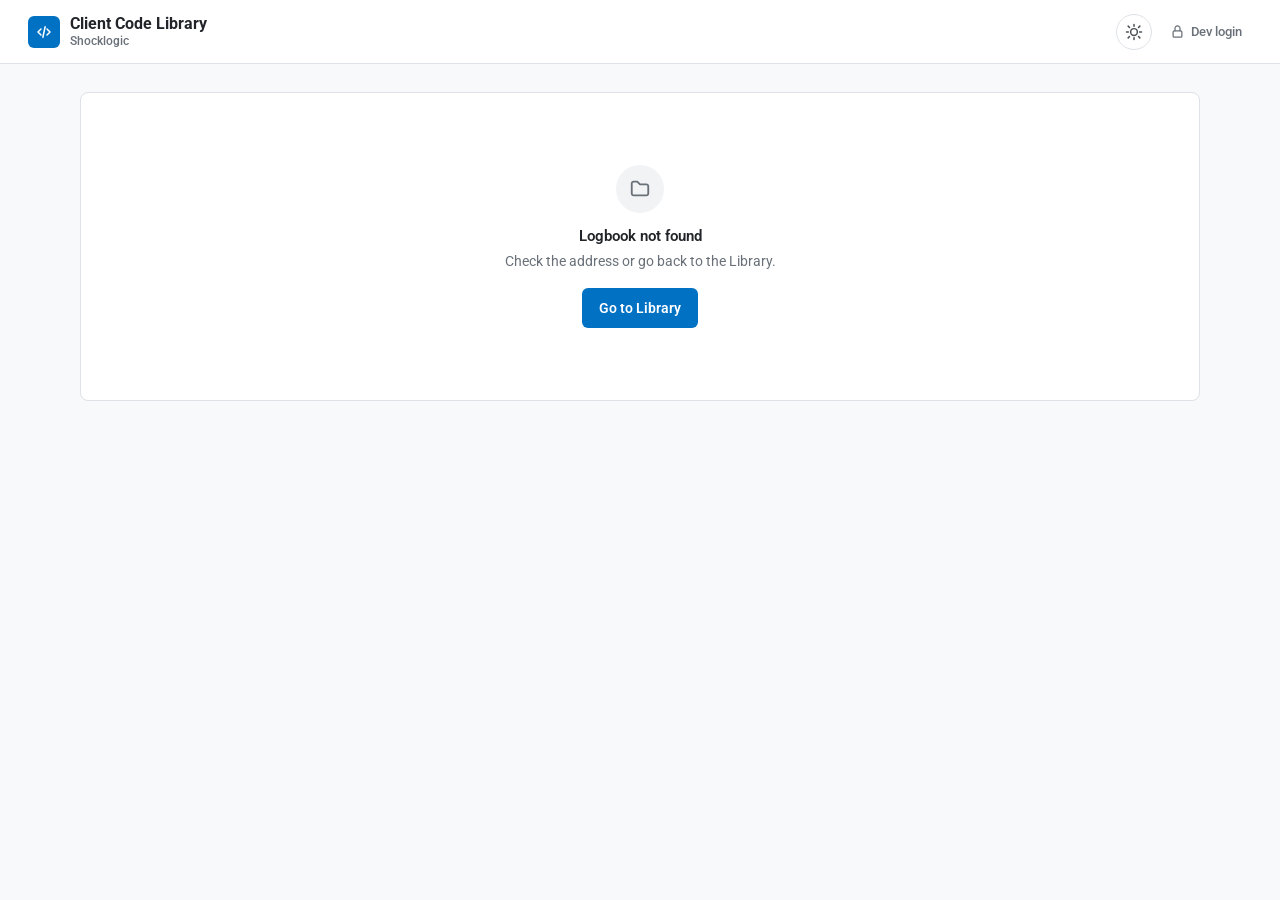
==== logbook.html @ 0ed2b4be "Add Logbook page with entry editor, discard dialog, delete modal, lightbox and notifications" ====
<!DOCTYPE html>
<html lang="en">
<head>
  <meta charset="utf-8">
  <meta name="viewport" content="width=device-width, initial-scale=1">
  <title>Logbook · Client Code Library</title>
  <link rel="preconnect" href="https://fonts.googleapis.com">
  <link rel="preconnect" href="https://fonts.gstatic.com" crossorigin>
  <link rel="stylesheet" href="https://fonts.googleapis.com/css2?family=JetBrains+Mono:wght@400&family=Roboto:wght@400;500;600;700&display=swap">
  <link rel="stylesheet" href="css/tokens.css">
  <link rel="stylesheet" href="css/base.css">
  <link rel="stylesheet" href="css/components.css">
  <link rel="stylesheet" href="css/pages.css">
  <script src="js/boot.js"></script>
</head>
<body>
  <div class="app" id="app">
    <a class="skip-link" href="#main">Skip to content</a>
    <header class="topbar">
      <a class="brand" href="index.html">
        <span class="brand-mark"><svg data-icon="Code" data-size="18"></svg></span>
        <span class="brand-text">
          <span class="brand-name">Client Code Library</span>
          <span class="brand-org">Shocklogic</span>
        </span>
      </a>
      <div class="topbar-actions">
        <span class="dev-badge dev-only">Dev mode</span>
        <button type="button" class="theme-toggle" id="theme-toggle" aria-label="Switch theme">
          <svg class="icon-sun" data-icon="Sun" data-size="18"></svg>
          <svg class="icon-moon" data-icon="Moon" data-size="18"></svg>
        </button>
        <button type="button" class="dev-login viewer-only" id="dev-login"><svg data-icon="Lock" data-size="15"></svg>Dev login</button>
        <div class="user-menu dev-only">
          <button type="button" class="user-btn" id="user-btn" aria-haspopup="menu" aria-expanded="false" aria-controls="user-popup">
            <span class="avatar" aria-hidden="true" data-user-initials></span>
            <span class="uname" data-user-name></span>
            <svg class="chev" data-icon="ChevDown" data-size="14"></svg>
          </button>
          <div class="menu user-popup" id="user-popup" role="menu" aria-label="User menu" hidden>
            <button type="button" class="menu-item" role="menuitem" id="logout"><svg data-icon="Logout"></svg>Log out</button>
          </div>
        </div>
      </div>
    </header>
    <main class="main" id="main">
      <div class="page" id="logbook-page">
        <nav class="breadcrumbs" aria-label="Breadcrumb">
          <a href="index.html">Library</a>
          <svg data-icon="ChevRight" data-size="14"></svg>
          <span class="current" aria-current="page" id="crumb"></span>
        </nav>
        <section class="content-card" aria-labelledby="logbook-title">
          <div class="content-header">
            <div>
              <h2 id="logbook-title"></h2>
              <div class="header-meta">
                <span><svg data-icon="Files" data-size="14"></svg><span id="meta-count"></span></span>
                <span id="meta-updated"><svg data-icon="Clock" data-size="14"></svg><span></span></span>
              </div>
            </div>
            <div class="header-actions dev-only">
              <div class="menu-wrap">
                <button type="button" class="icon-btn" id="options-btn" aria-label="Logbook options" aria-haspopup="menu" aria-expanded="false" aria-controls="options-menu"><svg data-icon="Dots"></svg></button>
                <div class="menu menu-popup" id="options-menu" role="menu" aria-label="Logbook options" hidden>
                  <div class="menu-label" role="presentation">Logbook</div>
                  <button type="button" class="menu-item" role="menuitem"><svg data-icon="Pencil"></svg>Rename logbook</button>
                  <div class="menu-divider" role="separator"></div>
                  <button type="button" class="menu-item danger" role="menuitem"><svg data-icon="Trash"></svg>Delete logbook</button>
                </div>
              </div>
              <button type="button" class="btn btn-primary" id="new-entry"><svg data-icon="Plus"></svg>New entry</button>
            </div>
          </div>
          <div class="toolbar" id="toolbar">
            <form role="search" id="entry-search-form">
              <div class="search-row">
                <svg data-icon="Search"></svg>
                <input type="search" id="entry-search" placeholder="Search entries" aria-label="Search entries" autocomplete="off">
              </div>
            </form>
            <span id="tag-filter-slot"></span>
            <span id="sort-slot"></span>
            <span class="spacer"></span>
            <div class="toolbar-end"><button type="button" class="btn btn-subtle btn-sm" id="expand-all" data-state="closed"></button></div>
          </div>
          <div id="entries"></div>
        </section>
      </div>
    </main>
  </div>
  <div id="layers"></div>
  <div class="toast-dock" id="toast-dock" aria-live="polite"></div>
  <div class="sr-only" id="live-status" aria-live="polite"></div>
  <script src="js/icons.js"></script>
  <script src="js/data.js"></script>
  <script src="js/ui.js"></script>
  <script src="js/behaviors.js"></script>
  <script src="js/shell.js"></script>
  <script src="js/editor.js"></script>
  <script src="js/logbook.js"></script>
</body>
</html>
---- css/tokens.css ----
/*
  Design tokens.
  Light is the default. Dark applies when the OS prefers it, unless the user
  chose light with the toggle; data-theme="dark" on <html> forces dark.
  Components read these variables only; never write a hex value in a component.
*/

:root {
  color-scheme: light;

  /* Brand */
  --color-primary: #0171c4;
  --color-primary-hover: #01599c;
  --color-primary-active: #014276;
  --color-primary-light: #e7f5ff;
  --color-primary-light-border: #a5d8ff;
  --color-primary-light-active: #dbe9f3;
  --color-on-primary: #ffffff;

  /* Status */
  --color-success: #007f5b;
  --color-success-light: #e6fcf5;
  --color-success-text: #087f5b;
  --color-danger: #dd353b;
  --color-danger-hover: #c10b23;
  --color-danger-active: #9c0219;
  --color-danger-light: #fff5f5;
  --color-danger-light-active: #f8eeee;
  --color-danger-text: #da2a2c;
  --color-mark: #ffec99;

  /* Text */
  --color-text: #212529;
  --color-text-subtle: #495057;
  --color-text-muted: #697078;

  /* Borders */
  --color-border: #dee2e6;
  --color-border-light: #edeff1;
  --color-border-control: #8e9195;

  /* Grounds */
  --color-surface: #ffffff;
  --color-bg: #f8f9fa;
  --color-bg-subtle: #f1f3f5;
  --color-row-hover: #f8f9fa;
  --color-bg-active: #e5e7e9;
  --color-code-bg: #f8f9fa;
  --color-overlay: rgba(16, 24, 40, 0.45);

  /* Lightbox */
  --color-lightbox-bg: rgba(10, 12, 16, 0.95);
  --color-lightbox-control: rgba(255, 255, 255, 0.12);
  --color-lightbox-control-hover: rgba(255, 255, 255, 0.22);
  --color-lightbox-text: #ffffff;
  --color-lightbox-text-muted: rgba(255, 255, 255, 0.72);
  --color-lightbox-thumb-active: #4dabf7;
  --color-lightbox-image-bg: #ffffff;
  --color-zoom-chip: rgba(16, 24, 40, 0.6);

  /* Tags: one pair per controlled tag */
  --tag-blue-bg: #e7f5ff;
  --tag-blue-fg: #1971c2;
  --tag-teal-bg: #e6fcf5;
  --tag-teal-fg: #087f5b;
  --tag-grape-bg: #f8f0fc;
  --tag-grape-fg: #9c36b5;
  --tag-orange-bg: #fff4e6;
  --tag-orange-fg: #cc3f01;
  --tag-indigo-bg: #edf2ff;
  --tag-indigo-fg: #3b5bdb;
  --tag-cyan-bg: #e3fafc;
  --tag-cyan-fg: #027c90;
  --tag-gray-bg: #f1f3f5;
  --tag-gray-fg: #495057;

  /* Syntax colours, code only */
  --syn-keyword: #9c36b5;
  --syn-string: #087f5b;
  --syn-comment: #6c747c;
  --syn-fn: #1971c2;
  --syn-number: #cf4000;
  --syn-prop: #3b5bdb;

  --shadow-focus-input: 0 0 0 3px #e7f5ff;
}

/* Dark, following the OS unless the user chose light */
@media (prefers-color-scheme: dark) {
  :root:not([data-theme="light"]) {
    color-scheme: dark;

    --color-primary: #4dabf7;
    --color-primary-hover: #74c0fc;
    --color-primary-active: #4b97d1;
    --color-primary-light: rgba(34, 139, 230, 0.16);
    --color-primary-light-border: rgba(77, 171, 247, 0.35);
    --color-primary-light-active: #1b2c3e;
    --color-on-primary: #1a1b1e;
    --color-success: #63e6be;
    --color-success-light: rgba(18, 184, 134, 0.14);
    --color-success-text: #63e6be;
    --color-danger: #fa5252;
    --color-danger-hover: #ff6b6b;
    --color-danger-active: #e25053;
    --color-danger-light: rgba(250, 82, 82, 0.12);
    --color-danger-light-active: #28151a;
    --color-danger-text: #ff8787;
    --color-mark: rgba(250, 176, 5, 0.35);
    --color-text: #e9ecef;
    --color-text-subtle: #ced4da;
    --color-text-muted: #939599;
    --color-border: #373a40;
    --color-border-light: #2c2e33;
    --color-border-control: #6c6f76;
    --color-surface: #25262b;
    --color-bg: #1a1b1e;
    --color-bg-subtle: #2c2e33;
    --color-row-hover: #2c2e33;
    --color-bg-active: #1d1f23;
    --color-code-bg: #1f2023;
    --tag-blue-bg: rgba(34, 139, 230, 0.16);
    --tag-blue-fg: #74c0fc;
    --tag-teal-bg: rgba(18, 184, 134, 0.16);
    --tag-teal-fg: #63e6be;
    --tag-grape-bg: rgba(190, 75, 219, 0.16);
    --tag-grape-fg: #e599f7;
    --tag-orange-bg: rgba(253, 126, 20, 0.16);
    --tag-orange-fg: #ffa94d;
    --tag-indigo-bg: rgba(76, 110, 245, 0.16);
    --tag-indigo-fg: #91a7ff;
    --tag-cyan-bg: rgba(21, 170, 191, 0.16);
    --tag-cyan-fg: #66d9e8;
    --tag-gray-bg: rgba(134, 142, 150, 0.12);
    --tag-gray-fg: #ced4da;
    --syn-keyword: #e599f7;
    --syn-string: #63e6be;
    --syn-comment: #909296;
    --syn-fn: #74c0fc;
    --syn-number: #ffa94d;
    --syn-prop: #91a7ff;
    --shadow-focus-input: 0 0 0 3px rgba(34, 139, 230, 0.16);
  }
}

:root[data-theme="dark"] {
  color-scheme: dark;

  --color-primary: #4dabf7;
  --color-primary-hover: #74c0fc;
  --color-primary-active: #4b97d1;
  --color-primary-light: rgba(34, 139, 230, 0.16);
  --color-primary-light-border: rgba(77, 171, 247, 0.35);
  --color-primary-light-active: #1b2c3e;
  --color-on-primary: #1a1b1e;
  --color-success: #63e6be;
  --color-success-light: rgba(18, 184, 134, 0.14);
  --color-success-text: #63e6be;
  --color-danger: #fa5252;
  --color-danger-hover: #ff6b6b;
  --color-danger-active: #e25053;
  --color-danger-light: rgba(250, 82, 82, 0.12);
  --color-danger-light-active: #28151a;
  --color-danger-text: #ff8787;
  --color-mark: rgba(250, 176, 5, 0.35);
  --color-text: #e9ecef;
  --color-text-subtle: #ced4da;
  --color-text-muted: #939599;
  --color-border: #373a40;
  --color-border-light: #2c2e33;
  --color-border-control: #6c6f76;
  --color-surface: #25262b;
  --color-bg: #1a1b1e;
  --color-bg-subtle: #2c2e33;
  --color-row-hover: #2c2e33;
  --color-bg-active: #1d1f23;
  --color-code-bg: #1f2023;
  --tag-blue-bg: rgba(34, 139, 230, 0.16);
  --tag-blue-fg: #74c0fc;
  --tag-teal-bg: rgba(18, 184, 134, 0.16);
  --tag-teal-fg: #63e6be;
  --tag-grape-bg: rgba(190, 75, 219, 0.16);
  --tag-grape-fg: #e599f7;
  --tag-orange-bg: rgba(253, 126, 20, 0.16);
  --tag-orange-fg: #ffa94d;
  --tag-indigo-bg: rgba(76, 110, 245, 0.16);
  --tag-indigo-fg: #91a7ff;
  --tag-cyan-bg: rgba(21, 170, 191, 0.16);
  --tag-cyan-fg: #66d9e8;
  --tag-gray-bg: rgba(134, 142, 150, 0.12);
  --tag-gray-fg: #ced4da;
  --syn-keyword: #e599f7;
  --syn-string: #63e6be;
  --syn-comment: #909296;
  --syn-fn: #74c0fc;
  --syn-number: #ffa94d;
  --syn-prop: #91a7ff;
  --shadow-focus-input: 0 0 0 3px rgba(34, 139, 230, 0.16);
}

/* Not themed */
:root {
  --font-sans: Roboto, -apple-system, BlinkMacSystemFont, "Segoe UI", sans-serif;
  --font-mono: "JetBrains Mono", ui-monospace, SFMono-Regular, Menlo, Monaco, Consolas, "Liberation Mono", monospace;

  --shadow-drawer: -8px 0 32px rgba(16, 24, 40, 0.12);
  --shadow-modal: 0 12px 40px rgba(16, 24, 40, 0.18);

  --radius-xs: 4px;
  --radius-sm: 6px;
  --radius-md: 8px;
  --radius-full: 999px;

  --page-max: 1120px;
  --topbar-height: 64px;
  --drawer-width: 600px;
  --modal-width: 440px;
  --input-height: 40px;
  --button-height: 40px;
  --drawer-foot-height: 69px;

  --z-topbar: 20;
  --z-toast-dock: 30;
  --z-overlay: 40;
  --z-drawer: 41;
  --z-toast-drawer: 42;
  --z-modal: 50;
  --z-lightbox: 60;
}
---- css/base.css ----
/* Reset, document defaults, role switch and shared utilities. */

*, *::before, *::after { box-sizing: border-box; }

html {
  /* Anchors and focus scroll below the sticky top bar. */
  scroll-padding-top: calc(var(--topbar-height) + 8px);
}

html, body {
  margin: 0;
  padding: 0;
  min-height: 100%;
  background: var(--color-bg);
  color: var(--color-text);
  font-family: var(--font-sans);
  font-size: 14px;
  -webkit-font-smoothing: antialiased;
}

button, input, textarea, select { font-family: inherit; }
a { color: inherit; }
svg { flex-shrink: 0; }

[hidden] { display: none !important; }

/* Set on <html> while an overlay is open. */
.no-scroll { overflow: hidden; }

:focus-visible {
  outline: 2px solid var(--color-primary);
  outline-offset: 2px;
}

.skip-link {
  position: absolute;
  left: 12px;
  top: -48px;
  z-index: 100;
  padding: 8px 12px;
  border-radius: var(--radius-sm);
  background: var(--color-primary);
  color: var(--color-on-primary);
  font-weight: 600;
  text-decoration: none;
}
.skip-link:focus { top: 12px; }

.sr-only {
  position: absolute;
  width: 1px;
  height: 1px;
  padding: 0;
  margin: -1px;
  overflow: hidden;
  clip: rect(0, 0, 0, 0);
  white-space: nowrap;
  border: 0;
}

/*
  Roles. html[data-role] is "dev" or "viewer" (viewer when missing).
  .dev-only is hidden for viewers; .viewer-only is hidden for devs.
*/
:root:not([data-role="dev"]) .dev-only { display: none !important; }
:root[data-role="dev"] .viewer-only { display: none !important; }

@media (prefers-reduced-motion: reduce) {
  * { transition-duration: 0.001ms !important; animation-duration: 0.001ms !important; }
}
---- css/components.css ----
/*
  Components. Variables come from tokens.css; this file holds no page layout.
  Class names are the contract with the markup built in js/ and the HTML pages.
*/

/* ---------- Top bar ---------- */
.topbar {
  height: var(--topbar-height);
  flex-shrink: 0;
  position: sticky;
  top: 0;
  z-index: var(--z-topbar);
  display: flex;
  align-items: center;
  gap: 12px;
  padding: 0 28px;
  background: var(--color-surface);
  border-bottom: 1px solid var(--color-border);
}
.brand { display: flex; align-items: center; gap: 10px; flex: 1; min-width: 0; text-decoration: none; }
.brand-mark {
  width: 32px; height: 32px; border-radius: var(--radius-sm);
  display: inline-flex; align-items: center; justify-content: center;
  background: var(--color-primary); color: var(--color-on-primary);
}
.brand-mark svg { width: 18px; height: 18px; }
.brand-text { display: flex; flex-direction: column; min-width: 0; line-height: 1.25; }
.brand-name { font-size: 16px; font-weight: 700; color: var(--color-text); white-space: nowrap; }
.brand-org { font-size: 12px; font-weight: 500; color: var(--color-text-muted); }
.topbar-actions { display: flex; align-items: center; gap: 8px; }

.theme-toggle {
  width: 36px; height: 36px; border-radius: var(--radius-full);
  display: inline-flex; align-items: center; justify-content: center;
  border: 1px solid var(--color-border); background: var(--color-surface);
  color: var(--color-text-subtle); cursor: pointer;
}
.theme-toggle:hover { background: var(--color-bg-subtle); }
.theme-toggle:active { background: var(--color-bg-active); }
.theme-toggle svg { width: 18px; height: 18px; }
.theme-toggle .icon-moon { display: none; }
:root[data-theme="dark"] .theme-toggle .icon-sun { display: none; }
:root[data-theme="dark"] .theme-toggle .icon-moon { display: inline-block; }
@media (prefers-color-scheme: dark) {
  :root:not([data-theme="light"]) .theme-toggle .icon-sun { display: none; }
  :root:not([data-theme="light"]) .theme-toggle .icon-moon { display: inline-block; }
}

.dev-login {
  display: inline-flex; align-items: center; gap: 6px;
  padding: 7px 10px; border: none; border-radius: var(--radius-sm); background: none;
  font-size: 13px; font-weight: 500; color: var(--color-text-muted); cursor: pointer;
}
.dev-login svg { width: 15px; height: 15px; }
.dev-login:hover { background: var(--color-bg-subtle); color: var(--color-text); }
.dev-login:active { background: var(--color-bg-active); }

.dev-badge {
  padding: 3px 9px; border-radius: var(--radius-full);
  background: var(--color-success-light); color: var(--color-success-text);
  font-size: 12px; font-weight: 600; white-space: nowrap;
}

.user-menu { position: relative; }
.user-btn {
  display: inline-flex; align-items: center; gap: 8px;
  padding: 3px 10px 3px 3px; border: 1px solid transparent; border-radius: var(--radius-full); background: none;
  font-size: 13px; font-weight: 500; color: var(--color-text); cursor: pointer;
}
.user-btn:hover { background: var(--color-bg-subtle); }
.user-btn:active { background: var(--color-bg-active); }
.user-btn .chev { width: 14px; height: 14px; color: var(--color-text-muted); }
.user-popup { position: absolute; top: calc(100% + 4px); right: 0; z-index: var(--z-overlay); }

.avatar {
  width: 28px; height: 28px; border-radius: var(--radius-full);
  display: inline-flex; align-items: center; justify-content: center;
  background: var(--color-primary-light); color: var(--color-primary);
  font-size: 11px; font-weight: 700;
}
.avatar.sm { width: 22px; height: 22px; font-size: 10px; }
.avatar.teal { background: var(--tag-teal-bg); color: var(--tag-teal-fg); }

/* ---------- Breadcrumbs ---------- */
.breadcrumbs { display: flex; align-items: center; gap: 6px; margin-bottom: 14px; font-size: 13px; color: var(--color-text-muted); }
.breadcrumbs a { color: var(--color-primary); font-weight: 500; text-decoration: none; }
.breadcrumbs a:hover { text-decoration: underline; }
.breadcrumbs svg { width: 14px; height: 14px; }
.breadcrumbs .current { color: var(--color-text-subtle); }

/* ---------- Buttons ---------- */
.btn {
  display: inline-flex; align-items: center; justify-content: center; gap: 8px;
  height: var(--button-height); padding: 0 16px;
  border: 1px solid transparent; border-radius: var(--radius-sm);
  font-size: 14px; font-weight: 600; white-space: nowrap; cursor: pointer;
}
.btn svg { width: 16px; height: 16px; }
.btn-primary { background: var(--color-primary); color: var(--color-on-primary); }
.btn-primary:hover { background: var(--color-primary-hover); }
.btn-primary:active { background: var(--color-primary-active); }
.btn-default { background: var(--color-surface); color: var(--color-text); border-color: var(--color-border); }
.btn-default:hover { background: var(--color-bg-subtle); }
.btn-default:active { background: var(--color-bg-active); }
.btn-light { background: var(--color-primary-light); color: var(--color-primary); }
.btn-light:hover { border-color: var(--color-primary-light-border); }
.btn-light:active { background: var(--color-primary-light-active); }
.btn-danger { background: var(--color-danger); color: var(--color-on-primary); }
.btn-danger:hover { background: var(--color-danger-hover); }
.btn-danger:active { background: var(--color-danger-active); }
.btn-subtle { border: none; background: transparent; color: var(--color-text-muted); font-weight: 500; }
.btn-subtle:hover { background: var(--color-bg-subtle); color: var(--color-text); }
.btn-subtle:active { background: var(--color-bg-active); }
.btn-sm { height: 28px; padding: 0 12px; font-size: 13px; }

.icon-btn {
  display: inline-flex; padding: 6px; border: none; border-radius: var(--radius-sm); background: none;
  color: var(--color-text-muted); cursor: pointer;
}
.icon-btn svg { width: 16px; height: 16px; }
.icon-btn:hover { background: var(--color-bg-subtle); color: var(--color-primary); }
.icon-btn:active { background: var(--color-bg-active); }
.icon-btn.danger:hover { background: var(--color-danger-light); color: var(--color-danger-text); }
.icon-btn.danger:active { background: var(--color-danger-light-active); }
.action-icons { display: flex; gap: 2px; }

/* ---------- Search ---------- */
.search-row { position: relative; width: 100%; max-width: 420px; }
.search-row.wide { max-width: 560px; }
.search-row > svg {
  position: absolute; left: 12px; top: 50%; transform: translateY(-50%);
  width: 16px; height: 16px; color: var(--color-text-muted); pointer-events: none;
}
.search-row input {
  width: 100%; height: var(--input-height); padding: 10px 36px;
  border: 1px solid var(--color-border-control); border-radius: var(--radius-sm);
  background: var(--color-bg); color: var(--color-text); font-size: 14px;
}
.search-row input::placeholder { color: var(--color-text-muted); }
.search-row input::-webkit-search-cancel-button { display: none; }
.search-row input:focus {
  outline: none; border-color: var(--color-primary); background: var(--color-surface);
  box-shadow: var(--shadow-focus-input);
}
.search-row .clear { position: absolute; right: 6px; top: 50%; transform: translateY(-50%); }

/* ---------- Menus and selects ---------- */
.menu {
  width: 216px; padding: 4px;
  background: var(--color-surface); border: 1px solid var(--color-border-light);
  border-radius: var(--radius-sm); box-shadow: var(--shadow-modal);
}
.menu-label { padding: 6px 12px 4px; font-size: 12px; line-height: 1.45; color: var(--color-text-muted); }
.menu-divider { height: 1px; margin: 4px 0; background: var(--color-border-light); }
.menu-item {
  display: flex; align-items: center; gap: 10px; width: 100%; padding: 8px 12px;
  border: none; border-radius: var(--radius-xs); background: none;
  font-size: 14px; line-height: 1.55; color: var(--color-text); text-align: left; cursor: pointer;
}
.menu-item svg { width: 16px; height: 16px; color: var(--color-text-subtle); }
.menu-item:hover, .menu-item.is-active { background: var(--color-bg-subtle); }
.menu-item:active { background: var(--color-bg-active); }
.menu-item.danger, .menu-item.danger svg { color: var(--color-danger-text); }
.menu-item.danger:hover { background: var(--color-danger-light); }
.menu-item.danger:active { background: var(--color-danger-light-active); }
[role="listbox"]:focus-visible { outline: none; }
[role="listbox"]:focus-visible .is-active { outline: 2px solid var(--color-primary); outline-offset: -2px; }

/* Anchors a menu to its trigger (user menu, logbook options). */
.menu-wrap { position: relative; }
.menu-popup { position: absolute; top: calc(100% + 4px); right: 0; z-index: var(--z-overlay); }

.select-wrap { position: relative; display: inline-block; vertical-align: top; }
.select {
  display: inline-flex; align-items: center; gap: 8px; height: var(--input-height);
  padding: 0 10px 0 12px; border: 1px solid var(--color-border-control); border-radius: var(--radius-sm);
  background: var(--color-surface); color: var(--color-text); font-size: 14px; white-space: nowrap; cursor: pointer;
}
.select svg { width: 16px; height: 16px; color: var(--color-text-muted); }
.select .muted { color: var(--color-text-muted); }
.select:hover { background: var(--color-bg-subtle); }
.select.is-open { border-color: var(--color-primary); background: var(--color-surface); }
.select.compact { height: 30px; padding: 0 8px; font-size: 13px; }
.select-menu { position: absolute; top: calc(100% + 4px); left: 0; z-index: var(--z-overlay); min-width: 100%; width: max-content; }
.select-menu .menu-item[aria-selected="true"] { font-weight: 500; }
.select-menu .check { color: var(--color-primary); }
.select-menu .menu-item[aria-selected="false"] .check { visibility: hidden; }

/* Tag filter: fixed-height trigger, checkbox list, Clear at the foot. */
.tag-filter-wrap { width: 220px; }
.select.tag-filter { width: 100%; }
.tag-filter .tf-value { flex: 1; min-width: 0; display: flex; align-items: baseline; gap: 6px; overflow: hidden; text-align: left; }
.tag-filter .tf-first { min-width: 0; overflow: hidden; text-overflow: ellipsis; white-space: nowrap; }
.tag-filter .tf-more { flex-shrink: 0; font-weight: 500; color: var(--color-text-subtle); }
.tag-filter-menu { position: absolute; top: calc(100% + 4px); left: 0; z-index: var(--z-overlay); width: max(100%, 240px); }
.tf-search { padding: 8px 8px 4px; }
.tf-list { max-height: 288px; overflow-y: auto; }
.tf-option {
  display: flex; align-items: center; gap: 10px; padding: 8px 12px;
  border-radius: var(--radius-xs); font-size: 14px; line-height: 1.55; color: var(--color-text); cursor: pointer;
}
.tf-option:hover, .tf-option.is-active { background: var(--color-bg-subtle); }
.tf-option:hover .checkbox-box { border-color: var(--color-primary); }
.tf-option[aria-selected="true"] .checkbox-box { background: var(--color-primary); border-color: var(--color-primary); }
.tf-option[aria-selected="true"] .checkbox-box svg { visibility: visible; }
.tf-empty { padding: 8px 12px; font-size: 13px; color: var(--color-text-muted); }
.tf-foot { display: flex; justify-content: flex-end; margin-top: 4px; padding: 4px 4px 0; border-top: 1px solid var(--color-border-light); }
.checkbox-box {
  width: 16px; height: 16px; flex-shrink: 0;
  display: inline-flex; align-items: center; justify-content: center;
  border: 1px solid var(--color-border-control); border-radius: var(--radius-xs);
  background: var(--color-surface); color: var(--color-on-primary);
}
.checkbox-box svg { width: 12px; height: 12px; visibility: hidden; }

/* ---------- Form fields ---------- */
.field { display: flex; flex-direction: column; gap: 6px; margin-bottom: 20px; }
.field-label { font-size: 14px; font-weight: 500; color: var(--color-text); }
.field-label .req { margin-left: 2px; color: var(--color-danger-text); }
.field-desc { margin-top: -2px; font-size: 12px; line-height: 1.45; color: var(--color-text-muted); }
.field-error { font-size: 12px; line-height: 1.45; color: var(--color-danger-text); }
.input, .textarea {
  width: 100%; padding: 9px 12px;
  border: 1px solid var(--color-border-control); border-radius: var(--radius-sm);
  background: var(--color-surface); color: var(--color-text); font-size: 14px;
}
.input { height: var(--input-height); }
.textarea { min-height: 88px; line-height: 1.55; resize: vertical; }
.input::placeholder, .textarea::placeholder { color: var(--color-text-muted); }
.input:focus, .textarea:focus { outline: none; border-color: var(--color-primary); box-shadow: var(--shadow-focus-input); }
.input.has-error, .textarea.has-error { border-color: var(--color-danger); }
.input.has-error { color: var(--color-danger-text); }
.input-icon { position: relative; }
.input-icon > svg {
  position: absolute; left: 11px; top: 50%; transform: translateY(-50%);
  width: 16px; height: 16px; color: var(--color-text-muted); pointer-events: none;
}
.input-icon .input { padding-left: 34px; }

/* Tags field: pills plus a read-only combobox input over the shared tag list. */
.multiselect-wrap { position: relative; }
.multiselect {
  position: relative; display: flex; flex-wrap: wrap; align-items: center; gap: 6px;
  min-height: var(--input-height); padding: 6px 34px 6px 8px;
  border: 1px solid var(--color-border-control); border-radius: var(--radius-sm);
  background: var(--color-surface); cursor: pointer;
}
.multiselect:focus-within { border-color: var(--color-primary); box-shadow: var(--shadow-focus-input); }
.multiselect.has-error { border-color: var(--color-danger); }
.multiselect > .chev {
  position: absolute; right: 10px; top: calc(var(--input-height) / 2 - 1px); transform: translateY(-50%);
  width: 16px; height: 16px; color: var(--color-text-muted); pointer-events: none;
}
.multiselect-input {
  flex: 1; min-width: 90px; padding: 4px; border: 0; outline: none; background: transparent;
  color: var(--color-text); font-size: 14px; cursor: pointer; caret-color: transparent;
}
.multiselect-input::placeholder { color: var(--color-text-muted); }
.pill {
  display: inline-flex; align-items: center; gap: 4px; padding: 3px 4px 3px 9px;
  border-radius: var(--radius-full); background: var(--color-bg-subtle); color: var(--color-text-subtle);
  font-size: 12px; font-weight: 600;
}
.pill .icon-btn { width: 24px; height: 24px; margin: -2px -6px -2px -4px; align-items: center; justify-content: center; padding: 0; }
.pill .icon-btn svg { width: 12px; height: 12px; }
.tag-menu { position: absolute; top: calc(100% + 4px); left: 0; right: 0; z-index: var(--z-overlay); width: auto; }

/* ---------- Tags and chips ---------- */
.tags { display: flex; flex-wrap: wrap; gap: 6px; }
.tag {
  display: inline-flex; align-items: center; padding: 2px 9px; border-radius: var(--radius-full);
  font-size: 12px; font-weight: 600; line-height: 1.4; white-space: nowrap;
}
.tag.blue { background: var(--tag-blue-bg); color: var(--tag-blue-fg); }
.tag.teal { background: var(--tag-teal-bg); color: var(--tag-teal-fg); }
.tag.grape { background: var(--tag-grape-bg); color: var(--tag-grape-fg); }
.tag.orange { background: var(--tag-orange-bg); color: var(--tag-orange-fg); }
.tag.indigo { background: var(--tag-indigo-bg); color: var(--tag-indigo-fg); }
.tag.cyan { background: var(--tag-cyan-bg); color: var(--tag-cyan-fg); }
.tag.gray { background: var(--tag-gray-bg); color: var(--tag-gray-fg); }
.tag.more { border: 1px solid var(--color-border); background: transparent; color: var(--color-text-muted); }
.count-badge {
  padding: 1px 8px; border-radius: var(--radius-full); background: var(--color-bg-subtle);
  font-size: 12px; font-weight: 600; line-height: 19px; color: var(--color-text-subtle);
}
.in-logbook {
  display: inline-flex; align-items: center; gap: 5px; padding: 2px 9px 2px 7px;
  border: 1px solid var(--color-border); border-radius: var(--radius-full);
  font-size: 12px; font-weight: 600; color: var(--color-text-subtle);
}
.in-logbook svg { width: 13px; height: 13px; }
mark { padding: 0 1px; border-radius: 2px; background: var(--color-mark); color: inherit; }

/* ---------- Library table ---------- */
.table-wrap { overflow-x: auto; border: 1px solid var(--color-border-light); border-radius: var(--radius-sm); }
table { width: 100%; min-width: 760px; border-collapse: collapse; font-size: 14px; }
thead th {
  padding: 10px 16px; border-bottom: 1px solid var(--color-border); background: var(--color-bg-subtle);
  text-align: left; font-size: 12px; font-weight: 600; color: var(--color-text-muted); white-space: nowrap;
}
thead th button {
  display: inline-flex; align-items: center; gap: 4px; padding: 0; border: none; background: none;
  font: inherit; color: inherit; cursor: pointer;
}
thead th button svg { width: 12px; height: 12px; opacity: 0.5; }
thead th button.sorted { color: var(--color-text); }
thead th button.sorted svg { opacity: 1; color: var(--color-primary); }
thead th button.sorted.asc svg { transform: rotate(180deg); }
tbody tr { border-bottom: 1px solid var(--color-border-light); cursor: pointer; }
tbody tr:last-child { border-bottom: none; }
tbody tr:hover { background: var(--color-row-hover); }
tbody td { padding: 13px 16px; vertical-align: middle; color: var(--color-text-subtle); }
td.col-name { font-weight: 600; color: var(--color-text); }
td.col-name .name-wrap { display: flex; align-items: center; gap: 10px; }
td.col-name .name-link { color: inherit; text-decoration: none; }
td.col-name .name-link:hover { text-decoration: underline; }
td.col-name .lb-icon {
  width: 30px; height: 30px; border-radius: var(--radius-sm);
  display: inline-flex; align-items: center; justify-content: center;
  background: var(--color-bg-subtle); color: var(--color-text-subtle);
}
td.col-name .lb-icon svg { width: 16px; height: 16px; }
td.col-count, td.col-date { white-space: nowrap; }
td.col-date { color: var(--color-text-muted); }
td.col-date .by { display: block; font-size: 12px; }
td.col-actions { width: 1%; white-space: nowrap; }

/* ---------- Search results ---------- */
.lb-result {
  display: flex; align-items: center; gap: 12px; padding: 12px 14px;
  border: 1px solid var(--color-border-light); border-radius: var(--radius-sm); text-decoration: none;
}
.lb-result:hover { background: var(--color-row-hover); border-color: var(--color-border); }
.lb-result .lb-icon {
  width: 34px; height: 34px; border-radius: var(--radius-sm);
  display: inline-flex; align-items: center; justify-content: center;
  background: var(--color-primary-light); color: var(--color-primary);
}
.lb-result .lb-icon svg { width: 18px; height: 18px; }
.lb-result .lb-name { font-size: 14.5px; font-weight: 600; }
.lb-result .lb-sub { margin-top: 2px; font-size: 12px; color: var(--color-text-muted); }
.lb-result .go { width: 16px; height: 16px; margin-left: auto; color: var(--color-text-muted); }

.entry-results { border: 1px solid var(--color-border-light); border-radius: var(--radius-sm); }
.er { display: block; padding: 14px 16px; border-bottom: 1px solid var(--color-border-light); text-decoration: none; cursor: pointer; }
.er:last-child { border-bottom: none; }
.er:hover { background: var(--color-row-hover); }
.er:focus-visible { outline-offset: -2px; }
.er-top { display: flex; align-items: flex-start; justify-content: space-between; gap: 12px; }
.er-title { font-size: 15px; font-weight: 600; line-height: 1.35; color: var(--color-text); }
.er-date { font-size: 12px; color: var(--color-text-muted); white-space: nowrap; }
.er-snippet { max-width: 80ch; margin: 6px 0 10px; font-size: 13.5px; line-height: 1.6; color: var(--color-text-subtle); }
.er-snippet strong { font-weight: 600; color: var(--color-text); }
.er-bottom { display: flex; flex-wrap: wrap; align-items: center; gap: 10px; }

/* ---------- Entries (accordion) ---------- */
.entries { border: 1px solid var(--color-border-light); border-radius: var(--radius-sm); }
.entry { border-bottom: 1px solid var(--color-border-light); }
.entry:last-child { border-bottom: none; }
.entry-head { display: flex; align-items: center; }
.entry-head:hover { background: var(--color-row-hover); }
.entry.open > .entry-head { background: var(--color-bg-subtle); }
.entry-toggle {
  flex: 1; min-width: 0; display: flex; align-items: center; gap: 12px; padding: 14px 16px;
  border: none; background: none; font: inherit; color: inherit; text-align: left; cursor: pointer;
}
.entry-toggle:focus-visible { outline-offset: -2px; }
.entry-chev { width: 18px; height: 18px; color: var(--color-text-muted); transition: transform 0.15s ease; }
.entry.open .entry-chev { transform: rotate(90deg); color: var(--color-primary); }
.entry-main { flex: 1; min-width: 0; display: flex; flex-direction: column; gap: 6px; }
.entry-title { font-size: 15px; font-weight: 600; line-height: 1.35; color: var(--color-text); }
.entry-meta { display: flex; align-items: center; gap: 10px; flex-shrink: 0; font-size: 12px; color: var(--color-text-muted); white-space: nowrap; }
.entry-actions { padding-right: 16px; }
.entry-body { padding: 20px 24px 24px 46px; border-top: 1px solid var(--color-border-light); }

.section { margin-bottom: 22px; }
.section:last-child { margin-bottom: 0; }
.section-title {
  margin: 0 0 8px; font-size: 12px; font-weight: 700; letter-spacing: 0.04em; text-transform: uppercase;
  color: var(--color-text-muted);
}
.section p { max-width: 76ch; margin: 0 0 10px; font-size: 14.5px; line-height: 1.7; color: var(--color-text-subtle); }
.section p:last-child { margin-bottom: 0; }
.section ol, .section ul { max-width: 76ch; margin: 0; padding-left: 20px; }
.section li { font-size: 14.5px; line-height: 1.75; color: var(--color-text-subtle); }
.section strong { font-weight: 600; color: var(--color-text); }
.section h2, .rte-content h2 { margin: 0 0 6px; font-size: 15px; font-weight: 700; color: var(--color-text); }
.section code, .rte-content code {
  padding: 1px 5px; border-radius: var(--radius-xs); background: var(--color-bg-subtle); color: var(--color-text);
  font-family: var(--font-mono); font-size: 12.5px;
}
.section a, .rte-content a { color: var(--color-primary); }

.impl-link {
  display: inline-flex; align-items: center; gap: 8px; max-width: 100%; padding: 8px 12px;
  border: 1px solid var(--color-primary-light-border); border-radius: var(--radius-sm);
  background: var(--color-primary-light); color: var(--color-primary);
  font-size: 14px; font-weight: 500; text-decoration: none;
}
.impl-link span { overflow: hidden; text-overflow: ellipsis; white-space: nowrap; }
.impl-link svg { width: 16px; height: 16px; }
.impl-link:hover { border-color: var(--color-primary); }

.entry-foot {
  display: flex; flex-wrap: wrap; gap: 4px 20px; margin-top: 22px; padding-top: 14px;
  border-top: 1px dashed var(--color-border); font-size: 12px; color: var(--color-text-muted);
}

/* ---------- Code and images ---------- */
.code { overflow: hidden; border: 1px solid var(--color-border-light); border-radius: var(--radius-sm); background: var(--color-code-bg); }
.code-head { display: flex; align-items: center; justify-content: space-between; gap: 8px; padding: 6px 8px 6px 14px; border-bottom: 1px solid var(--color-border-light); }
.code-lang { font-size: 12px; font-weight: 600; color: var(--color-text-subtle); }
.copy-btn {
  display: inline-flex; align-items: center; gap: 6px; padding: 5px 8px; border: none; border-radius: var(--radius-sm); background: none;
  font-size: 12px; font-weight: 600; color: var(--color-text-muted); cursor: pointer;
}
.copy-btn svg { width: 14px; height: 14px; }
.copy-btn:hover { background: var(--color-bg-subtle); color: var(--color-primary); }
.copy-btn.copied { color: var(--color-success); }
pre.code-body {
  margin: 0; padding: 14px 16px; overflow-x: auto;
  font-family: var(--font-mono); font-size: 13px; line-height: 1.65; color: var(--color-text);
}
.k { color: var(--syn-keyword); }
.s { color: var(--syn-string); }
.c { color: var(--syn-comment); font-style: italic; }
.f { color: var(--syn-fn); }
.n { color: var(--syn-number); }
.p { color: var(--syn-prop); }

.thumbs { display: flex; flex-wrap: wrap; gap: 10px; }
.thumb {
  position: relative; width: 168px; aspect-ratio: 16 / 10; padding: 0; overflow: hidden;
  border: 1px solid var(--color-border); border-radius: var(--radius-sm); background: var(--color-surface); cursor: zoom-in;
}
.thumb:hover { border-color: var(--color-primary); }
.thumb svg.shot { display: block; width: 100%; height: 100%; }
.thumb .zoom {
  position: absolute; right: 6px; bottom: 6px; width: 24px; height: 24px; border-radius: var(--radius-full);
  display: inline-flex; align-items: center; justify-content: center;
  background: var(--color-zoom-chip); color: var(--color-lightbox-text);
}
.thumb .zoom svg { width: 13px; height: 13px; }

/* ---------- Drawer and editor fields ---------- */
.overlay { position: fixed; inset: 0; z-index: var(--z-overlay); background: var(--color-overlay); }
.drawer {
  position: fixed; top: 0; right: 0; bottom: 0; z-index: var(--z-drawer);
  width: var(--drawer-width); max-width: 100vw; display: flex; flex-direction: column;
  background: var(--color-surface); box-shadow: var(--shadow-drawer);
}
.drawer-head { display: flex; align-items: center; justify-content: space-between; gap: 12px; flex-shrink: 0; padding: 18px 24px; border-bottom: 1px solid var(--color-border); }
.drawer-head h3 { margin: 0; font-size: 18px; font-weight: 700; }
.drawer-head .doc-label { display: flex; align-items: center; gap: 5px; margin-bottom: 2px; font-size: 12px; font-weight: 600; color: var(--color-text-muted); }
.drawer-head .doc-label svg { width: 13px; height: 13px; }
.drawer-form { flex: 1; min-height: 0; display: flex; flex-direction: column; }
.drawer-body { flex: 1; overflow-y: auto; padding: 24px 24px 12px; }
.drawer-required-note { margin: 0 0 16px; font-size: 12.5px; color: var(--color-text-muted); }
.drawer-foot {
  display: flex; align-items: center; justify-content: space-between; gap: 8px; flex-shrink: 0;
  padding: 14px 24px; border-top: 1px solid var(--color-border); background: var(--color-surface);
}
.drawer-foot .note { font-size: 12px; color: var(--color-text-muted); }
.drawer-foot .btns { display: flex; gap: 8px; }
.drawer-meta { display: grid; grid-template-columns: repeat(2, minmax(0, 1fr)); gap: 12px; margin: 4px 0 12px; padding-top: 16px; border-top: 1px solid var(--color-border); }
.drawer-meta dt { margin: 0 0 2px; font-size: 12px; font-weight: 500; color: var(--color-text-muted); }
.drawer-meta dd { margin: 0; font-size: 14px; color: var(--color-text); overflow-wrap: anywhere; }

.rte { overflow: hidden; border: 1px solid var(--color-border-control); border-radius: var(--radius-sm); background: var(--color-surface); }
.rte:focus-within { border-color: var(--color-primary); box-shadow: var(--shadow-focus-input); }
.rte-toolbar { display: flex; flex-wrap: wrap; gap: 2px; padding: 6px; border-bottom: 1px solid var(--color-border); }
.rte-group { display: flex; gap: 2px; margin-right: 4px; padding-right: 6px; border-right: 1px solid var(--color-border-light); }
.rte-group:last-child { border-right: none; }
.rte-btn {
  width: 28px; height: 28px; display: inline-flex; align-items: center; justify-content: center;
  border: 1px solid var(--color-border-light); border-radius: var(--radius-xs);
  background: var(--color-surface); color: var(--color-text-subtle); cursor: pointer;
}
.rte-btn svg { width: 15px; height: 15px; }
.rte-btn:hover { background: var(--color-bg-subtle); color: var(--color-primary); }
.rte-btn[aria-pressed="true"] { border-color: var(--color-primary); background: var(--color-primary-light); color: var(--color-primary); }
.rte-content { min-height: 120px; padding: 12px 14px; font-size: 14px; line-height: 1.65; color: var(--color-text); }
.rte-content:focus { outline: none; }
.rte-content:empty::before { content: attr(data-placeholder); color: var(--color-text-muted); }
.rte-content p { margin: 0 0 8px; }
.rte-content ol, .rte-content ul { margin: 0; padding-left: 20px; }

.code-editor { border: 1px solid var(--color-border-control); border-radius: var(--radius-sm); }
.code-editor:focus-within { border-color: var(--color-primary); box-shadow: var(--shadow-focus-input); }
.code-editor-head {
  display: flex; align-items: center; gap: 8px; padding: 6px; border-bottom: 1px solid var(--color-border);
  border-radius: calc(var(--radius-sm) - 1px) calc(var(--radius-sm) - 1px) 0 0; background: var(--color-bg-subtle);
}
.code-editor-head .hint { margin-left: auto; padding-right: 6px; font-size: 12px; color: var(--color-text-muted); }
.code-editor .code-body { display: flex; min-height: 140px; border-radius: 0 0 calc(var(--radius-sm) - 1px) calc(var(--radius-sm) - 1px); background: var(--color-code-bg); }
.code-gutter {
  min-width: 22px; padding: 12px 0 12px 14px; text-align: right; opacity: 0.6; user-select: none;
  font-family: var(--font-mono); font-size: 12.5px; line-height: 1.65; color: var(--color-text-muted);
}
.code-input {
  flex: 1; min-width: 0; margin: 0; padding: 12px 14px 12px 10px; border: 0; overflow-x: auto; resize: vertical;
  background: transparent; color: var(--color-text); white-space: pre; tab-size: 2;
  font-family: var(--font-mono); font-size: 12.5px; line-height: 1.65;
}
.code-input:focus { outline: none; }
.code-input::placeholder { color: var(--color-text-muted); font-family: var(--font-sans); }

.dropzone {
  display: flex; align-items: center; gap: 14px; padding: 20px;
  border: 1px dashed var(--color-border-control); border-radius: var(--radius-sm); background: var(--color-bg); cursor: pointer;
}
.dropzone.is-over { border-color: var(--color-primary); background: var(--color-primary-light); }
.dropzone.has-error { border-color: var(--color-danger); }
.dropzone .dz-icon {
  width: 40px; height: 40px; border-radius: var(--radius-full);
  display: inline-flex; align-items: center; justify-content: center;
  background: var(--color-primary-light); color: var(--color-primary);
}
.dropzone.is-over .dz-icon { background: var(--color-surface); }
.dropzone .dz-icon svg { width: 20px; height: 20px; }
.dropzone { width: 100%; font: inherit; color: inherit; text-align: left; }
.dropzone .dz-text, .dropzone .dz-title, .dropzone .dz-sub { display: block; }
.dropzone .dz-title { font-size: 14px; font-weight: 500; }
.dropzone .dz-link { font-weight: 600; color: var(--color-primary); text-decoration: underline; text-underline-offset: 2px; }
.dropzone .dz-sub { margin-top: 2px; font-size: 12px; color: var(--color-text-muted); }
.dz-error { margin-top: 6px; }
.upload-list { display: flex; flex-wrap: wrap; gap: 10px; margin-top: 12px; }
.upload { position: relative; width: 120px; }
.upload .thumb { width: 120px; cursor: default; }
.upload .remove {
  position: absolute; top: -8px; right: -8px; width: 24px; height: 24px; border-radius: var(--radius-full);
  display: inline-flex; align-items: center; justify-content: center;
  border: 1px solid var(--color-border); background: var(--color-surface); color: var(--color-text-subtle); cursor: pointer;
}
.upload .remove svg { width: 12px; height: 12px; }
.upload .fname { margin-top: 4px; overflow: hidden; text-overflow: ellipsis; white-space: nowrap; font-size: 11.5px; color: var(--color-text-muted); }

/* ---------- Modal ---------- */
.modal-layer {
  position: fixed; inset: 0; z-index: var(--z-modal);
  display: flex; align-items: center; justify-content: center; padding: 16px; background: var(--color-overlay);
}
.modal {
  width: var(--modal-width); max-width: 100%;
  border: 1px solid var(--color-border-light); border-radius: var(--radius-md);
  background: var(--color-surface); box-shadow: var(--shadow-modal);
}
.modal-head { display: flex; align-items: center; justify-content: space-between; padding: 16px 20px 0; }
.modal-head h3 { margin: 0; font-size: 17px; font-weight: 700; }
.modal-body { padding: 14px 20px 6px; }
.modal-body p { margin: 0 0 16px; font-size: 14px; line-height: 1.6; color: var(--color-text-subtle); }
.modal-body .modal-subject { font-weight: 600; color: var(--color-text); }
.modal-foot { display: flex; justify-content: flex-end; gap: 8px; padding: 6px 20px 18px; }

/* ---------- Notification ---------- */
.toast-dock {
  position: fixed; right: 24px; bottom: 24px; z-index: var(--z-toast-dock);
  display: flex; flex-direction: column; gap: 8px;
}
/* While the drawer is open the dock rises above its footer. */
.toast-dock.is-above-drawer { bottom: calc(var(--drawer-foot-height) + 16px); z-index: var(--z-toast-drawer); }
.notification {
  position: relative; display: flex; align-items: flex-start; gap: 12px; width: 360px; max-width: 100%;
  padding: 12px 12px 12px 14px; border: 1px solid var(--color-border-light); border-radius: var(--radius-md);
  background: var(--color-surface); box-shadow: var(--shadow-modal);
}
.notification::before { content: ""; position: absolute; left: 6px; top: 10px; bottom: 10px; width: 3px; border-radius: 3px; background: var(--color-success); }
.notification .n-icon {
  width: 26px; height: 26px; flex-shrink: 0; margin-left: 4px; border-radius: var(--radius-full);
  display: inline-flex; align-items: center; justify-content: center;
  background: var(--color-success); color: var(--color-on-primary);
}
.notification .n-icon svg { width: 15px; height: 15px; }
.notification .n-title { font-size: 14px; font-weight: 600; }
.notification .n-text { margin-top: 2px; font-size: 13px; line-height: 1.45; color: var(--color-text-muted); }
.notification .icon-btn { margin-left: auto; }

/* ---------- Lightbox ---------- */
.lightbox { position: fixed; inset: 0; z-index: var(--z-lightbox); display: flex; flex-direction: column; background: var(--color-lightbox-bg); }
.lb-top { display: flex; align-items: center; justify-content: space-between; gap: 12px; padding: 16px 20px; color: var(--color-lightbox-text); }
.lb-top .lb-entry { font-size: 14px; font-weight: 600; }
.lb-top .lb-count { font-size: 13px; color: var(--color-lightbox-text-muted); }
.lb-btn {
  width: 40px; height: 40px; border: none; border-radius: var(--radius-full);
  display: inline-flex; align-items: center; justify-content: center;
  background: var(--color-lightbox-control); color: var(--color-lightbox-text); cursor: pointer;
}
.lb-btn:hover { background: var(--color-lightbox-control-hover); }
.lb-btn svg { width: 20px; height: 20px; }
.lb-btn:focus-visible, .lb-strip .mini:focus-visible { outline: 2px solid var(--color-lightbox-text); outline-offset: 2px; }
.lb-nav-slot { width: 40px; height: 40px; flex: none; }
.lb-stage { flex: 1; min-height: 0; display: flex; align-items: center; justify-content: center; gap: 20px; padding: 0 20px; }
.lb-img {
  width: min(960px, 100%); max-height: 100%; aspect-ratio: 16 / 10; overflow: hidden;
  border-radius: var(--radius-sm); background: var(--color-lightbox-image-bg);
}
.lb-img svg { display: block; width: 100%; height: 100%; }
.lb-caption { padding: 14px 20px 6px; text-align: center; font-size: 13px; color: var(--color-lightbox-text-muted); }
.lb-strip { display: flex; justify-content: center; gap: 8px; padding: 10px 20px 22px; }
.lb-strip .mini {
  width: 72px; aspect-ratio: 16 / 10; padding: 0; overflow: hidden; opacity: 0.5;
  border: 2px solid transparent; border-radius: var(--radius-xs); background: var(--color-lightbox-image-bg); cursor: pointer;
}
.lb-strip .mini:hover { opacity: 0.8; }
.lb-strip .mini.active, .lb-strip .mini.active:hover { opacity: 1; }
.lb-strip .mini.active { border-color: var(--color-lightbox-thumb-active); }
.lb-strip .mini svg { display: block; width: 100%; height: 100%; }

/* ---------- Empty state ---------- */
.empty-state { padding: 48px 16px; text-align: center; }
.empty-state .es-icon {
  width: 48px; height: 48px; margin: 0 auto 14px; border-radius: var(--radius-full);
  display: flex; align-items: center; justify-content: center;
  background: var(--color-bg-subtle); color: var(--color-text-muted);
}
.empty-state .es-icon svg { width: 22px; height: 22px; }
.empty-state .es-title { margin: 0 0 6px; font-size: 15px; font-weight: 600; color: var(--color-text); }
.empty-state p { max-width: 46ch; margin: 0 auto 16px; font-size: 13.5px; line-height: 1.55; color: var(--color-text-muted); }
.empty-state .es-actions { display: flex; flex-wrap: wrap; justify-content: center; gap: 8px; }
.empty-state .btn { text-decoration: none; }
---- css/pages.css ----
/* Page layout shared by Library, search results and Logbook. Reusable parts live in components.css. */

.app { min-height: 100vh; display: flex; flex-direction: column; }
.main { flex: 1; padding: 28px; }
.page { max-width: var(--page-max); margin: 0 auto; }

.content-card {
  padding: 24px;
  border: 1px solid var(--color-border); border-radius: var(--radius-md);
  background: var(--color-surface);
}
.content-header { display: flex; flex-wrap: wrap; align-items: flex-start; justify-content: space-between; gap: 16px; margin-bottom: 20px; }
.content-header h2 { margin: 0 0 4px; font-size: 20px; font-weight: 700; }
.content-header p { margin: 0; font-size: 13px; color: var(--color-text-muted); }
.header-meta { display: flex; flex-wrap: wrap; gap: 4px 16px; font-size: 13px; color: var(--color-text-muted); }
.header-meta span { display: inline-flex; align-items: center; gap: 6px; }
.header-meta svg { width: 14px; height: 14px; }
.header-actions { display: flex; align-items: center; gap: 8px; }

.search-block { margin-bottom: 18px; }
.result-count { margin: 0 0 12px; font-size: 12px; color: var(--color-text-muted); }

/* Logbook toolbar: search, tag filter, sort, Expand all. */
.toolbar { display: flex; flex-wrap: wrap; align-items: flex-start; gap: 10px; margin-bottom: 18px; }
.toolbar .spacer { flex: 1; }
.toolbar-end { display: flex; align-items: center; min-height: var(--input-height); }
.divider { height: 1px; margin: 26px 0 22px; background: var(--color-border); }
.header-divider { height: 1px; margin: 0 0 4px; background: var(--color-border); }

/* Search results. */
.results-head { display: flex; flex-wrap: wrap; align-items: center; justify-content: space-between; gap: 12px; margin: 0 0 12px; }
.results-head h3 { display: flex; align-items: center; gap: 8px; margin: 0; font-size: 15px; font-weight: 700; }
.lb-results { display: grid; gap: 8px; }

.toolbar form { flex: 1 1 280px; min-width: 220px; max-width: 420px; }
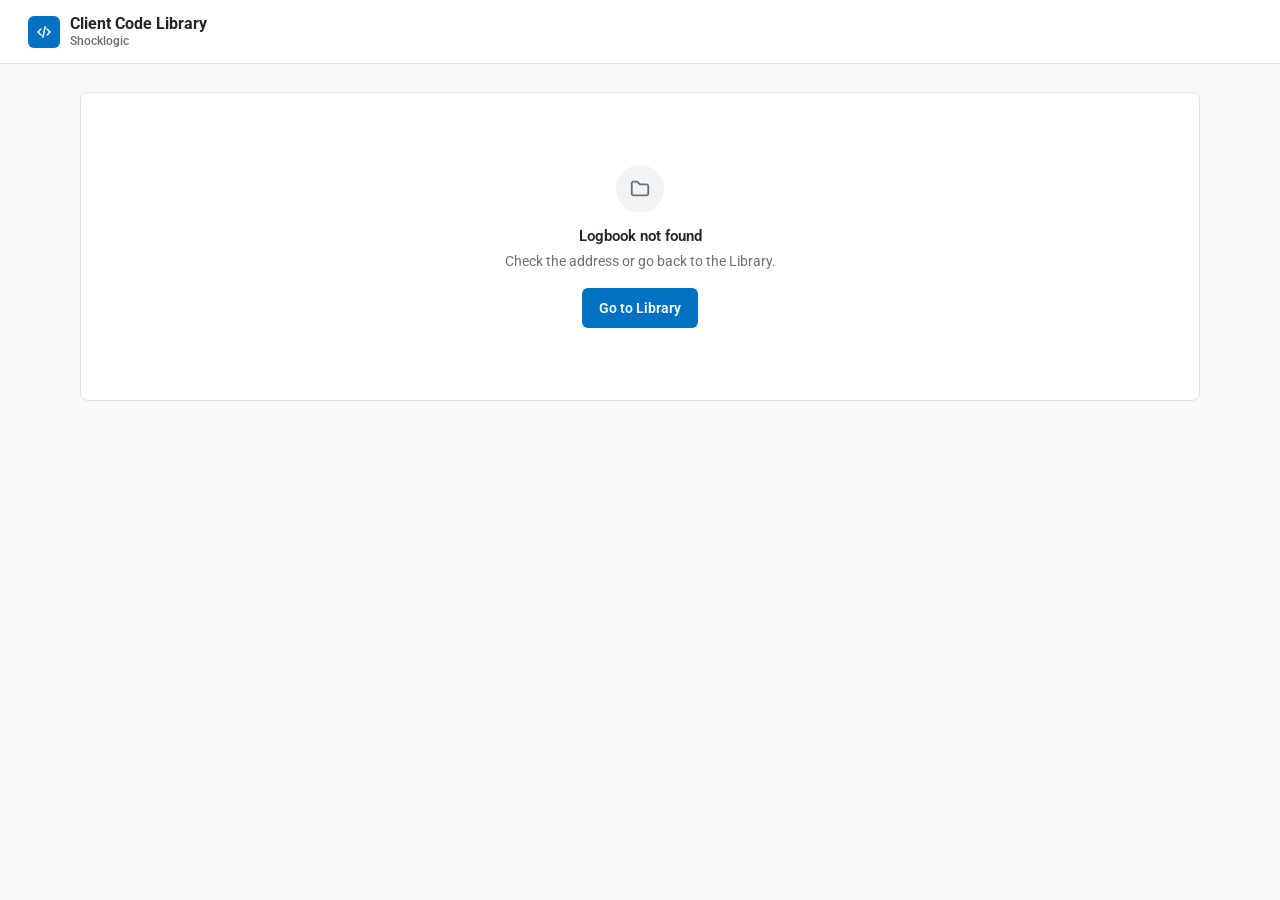
==== commit 6a472a8c: "Move login, theme toggle and breadcrumb into a utility row" ====
--- a/logbook.html
+++ b/logbook.html
@@ -24,32 +24,34 @@
           <span class="brand-org">Shocklogic</span>
         </span>
       </a>
-      <div class="topbar-actions">
-        <span class="dev-badge dev-only">Dev mode</span>
-        <button type="button" class="theme-toggle" id="theme-toggle" aria-label="Switch theme">
-          <svg class="icon-sun" data-icon="Sun" data-size="18"></svg>
-          <svg class="icon-moon" data-icon="Moon" data-size="18"></svg>
-        </button>
-        <button type="button" class="dev-login viewer-only" id="dev-login"><svg data-icon="Lock" data-size="15"></svg>Dev login</button>
-        <div class="user-menu dev-only">
-          <button type="button" class="user-btn" id="user-btn" aria-haspopup="menu" aria-expanded="false" aria-controls="user-popup">
-            <span class="avatar" aria-hidden="true" data-user-initials></span>
-            <span class="uname" data-user-name></span>
-            <svg class="chev" data-icon="ChevDown" data-size="14"></svg>
-          </button>
-          <div class="menu user-popup" id="user-popup" role="menu" aria-label="User menu" hidden>
-            <button type="button" class="menu-item" role="menuitem" id="logout"><svg data-icon="Logout"></svg>Log out</button>
-          </div>
-        </div>
-      </div>
     </header>
     <main class="main" id="main">
       <div class="page" id="logbook-page">
-        <nav class="breadcrumbs" aria-label="Breadcrumb">
-          <a href="index.html">Library</a>
-          <svg data-icon="ChevRight" data-size="14"></svg>
-          <span class="current" aria-current="page" id="crumb"></span>
-        </nav>
+        <div class="utility-row">
+          <nav class="breadcrumbs" aria-label="Breadcrumb">
+            <a href="index.html">Library</a>
+            <svg data-icon="ChevRight" data-size="14"></svg>
+            <span class="current" aria-current="page" id="crumb"></span>
+          </nav>
+          <div class="utility-actions">
+            <span class="dev-badge dev-only">Dev mode</span>
+            <button type="button" class="dev-login viewer-only" id="dev-login"><svg data-icon="Lock" data-size="15"></svg>Dev login</button>
+            <div class="user-menu dev-only">
+              <button type="button" class="user-btn" id="user-btn" aria-haspopup="menu" aria-expanded="false" aria-controls="user-popup">
+                <span class="avatar" aria-hidden="true" data-user-initials></span>
+                <span class="uname" data-user-name></span>
+                <svg class="chev" data-icon="ChevDown" data-size="14"></svg>
+              </button>
+              <div class="menu user-popup" id="user-popup" role="menu" aria-label="User menu" hidden>
+                <button type="button" class="menu-item" role="menuitem" id="logout"><svg data-icon="Logout"></svg>Log out</button>
+              </div>
+            </div>
+            <button type="button" class="theme-toggle" id="theme-toggle" aria-label="Switch theme">
+              <svg class="icon-sun" data-icon="Sun" data-size="18"></svg>
+              <svg class="icon-moon" data-icon="Moon" data-size="18"></svg>
+            </button>
+          </div>
+        </div>
         <section class="content-card" aria-labelledby="logbook-title">
           <div class="content-header">
             <div>
--- a/css/components.css
+++ b/css/components.css
@@ -27,7 +27,6 @@
 .brand-text { display: flex; flex-direction: column; min-width: 0; line-height: 1.25; }
 .brand-name { font-size: 16px; font-weight: 700; color: var(--color-text); white-space: nowrap; }
 .brand-org { font-size: 12px; font-weight: 500; color: var(--color-text-muted); }
-.topbar-actions { display: flex; align-items: center; gap: 8px; }
 
 .theme-toggle {
   width: 36px; height: 36px; border-radius: var(--radius-full);
@@ -81,8 +80,12 @@
 .avatar.sm { width: 22px; height: 22px; font-size: 10px; }
 .avatar.teal { background: var(--tag-teal-bg); color: var(--tag-teal-fg); }
 
+/* ---------- Utility row ---------- */
+.utility-row { display: flex; justify-content: space-between; align-items: center; gap: 8px; min-height: 36px; margin-bottom: 12px; }
+.utility-actions { display: flex; align-items: center; gap: 8px; margin-left: auto; }
+
 /* ---------- Breadcrumbs ---------- */
-.breadcrumbs { display: flex; align-items: center; gap: 6px; margin-bottom: 14px; font-size: 13px; color: var(--color-text-muted); }
+.breadcrumbs { display: flex; align-items: center; gap: 6px; font-size: 13px; color: var(--color-text-muted); }
 .breadcrumbs a { color: var(--color-primary); font-weight: 500; text-decoration: none; }
 .breadcrumbs a:hover { text-decoration: underline; }
 .breadcrumbs svg { width: 14px; height: 14px; }
